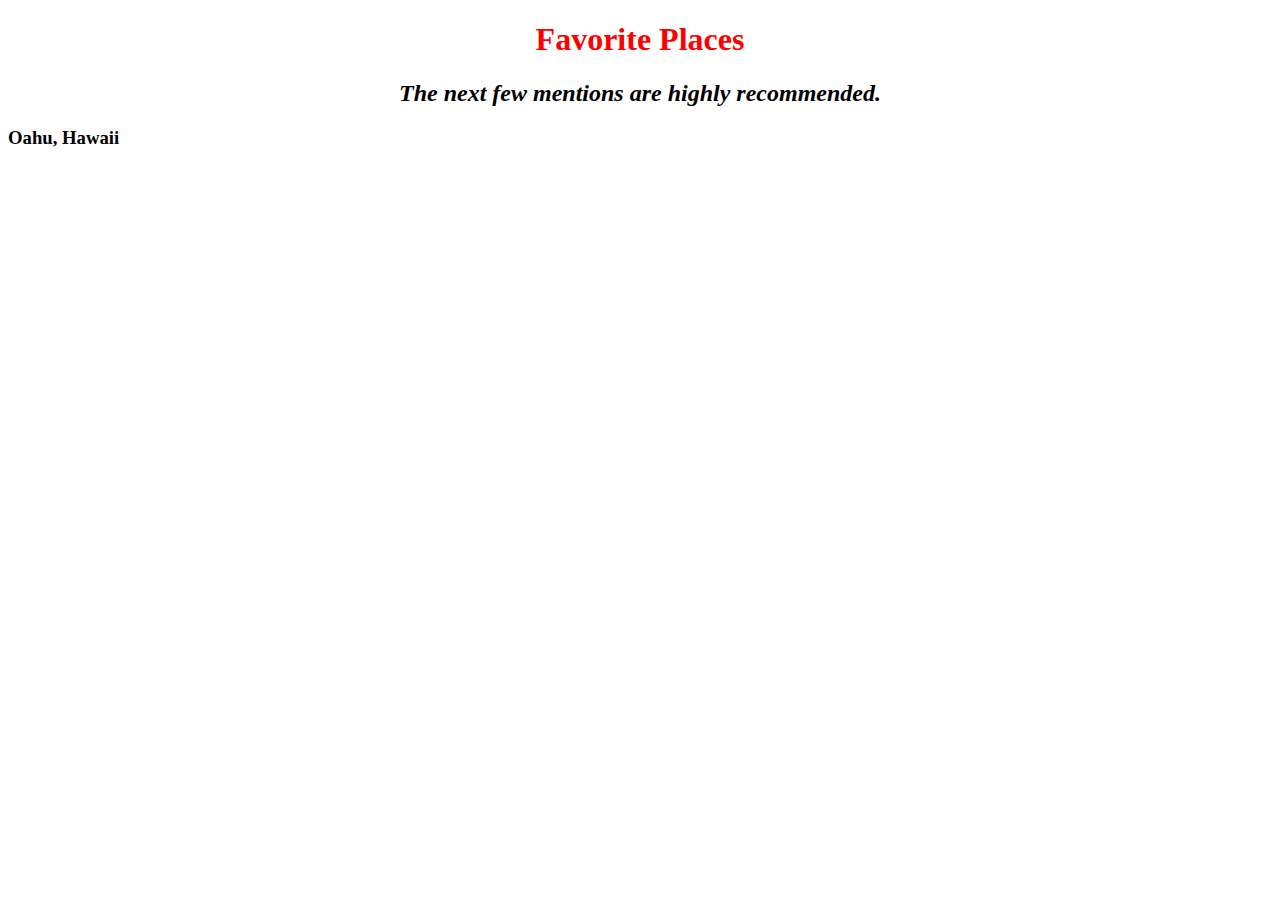
==== favorite-places.html @ 53128491 "Add text to start off favorite places" ====
<!DOCTYPE html>
<html lang="en">
<head>
    <meta charset="UTF-8">
    <meta name="viewport" content="width=device-width, initial-scale=1.0">
    <link rel="stylesheet" href="css/styles.css">
    <title>Favorite Places</title>
</head>
<body>
    <h1>Favorite Places</h1>
    <h2>The next few mentions are highly recommended.</h2>
    <h3>Oahu, Hawaii</h3>
    <img src="oahu.img" alt="">
</body>
</html>
---- css/styles.css ----
h1  {
    color:red;
    text-align: center;
}

h2 {
  font-style: italic;
  text-align: center;
}

p {
  font-family: sans-serif;
  color: gray;
  text-align: center;
  font-style: normal;
  font-weight: normal;
  font-family: cursive;
  font-size: medium;
  line-height: normal;
}

ul {
  font-size: 20px;
  line-height: 30px;
}
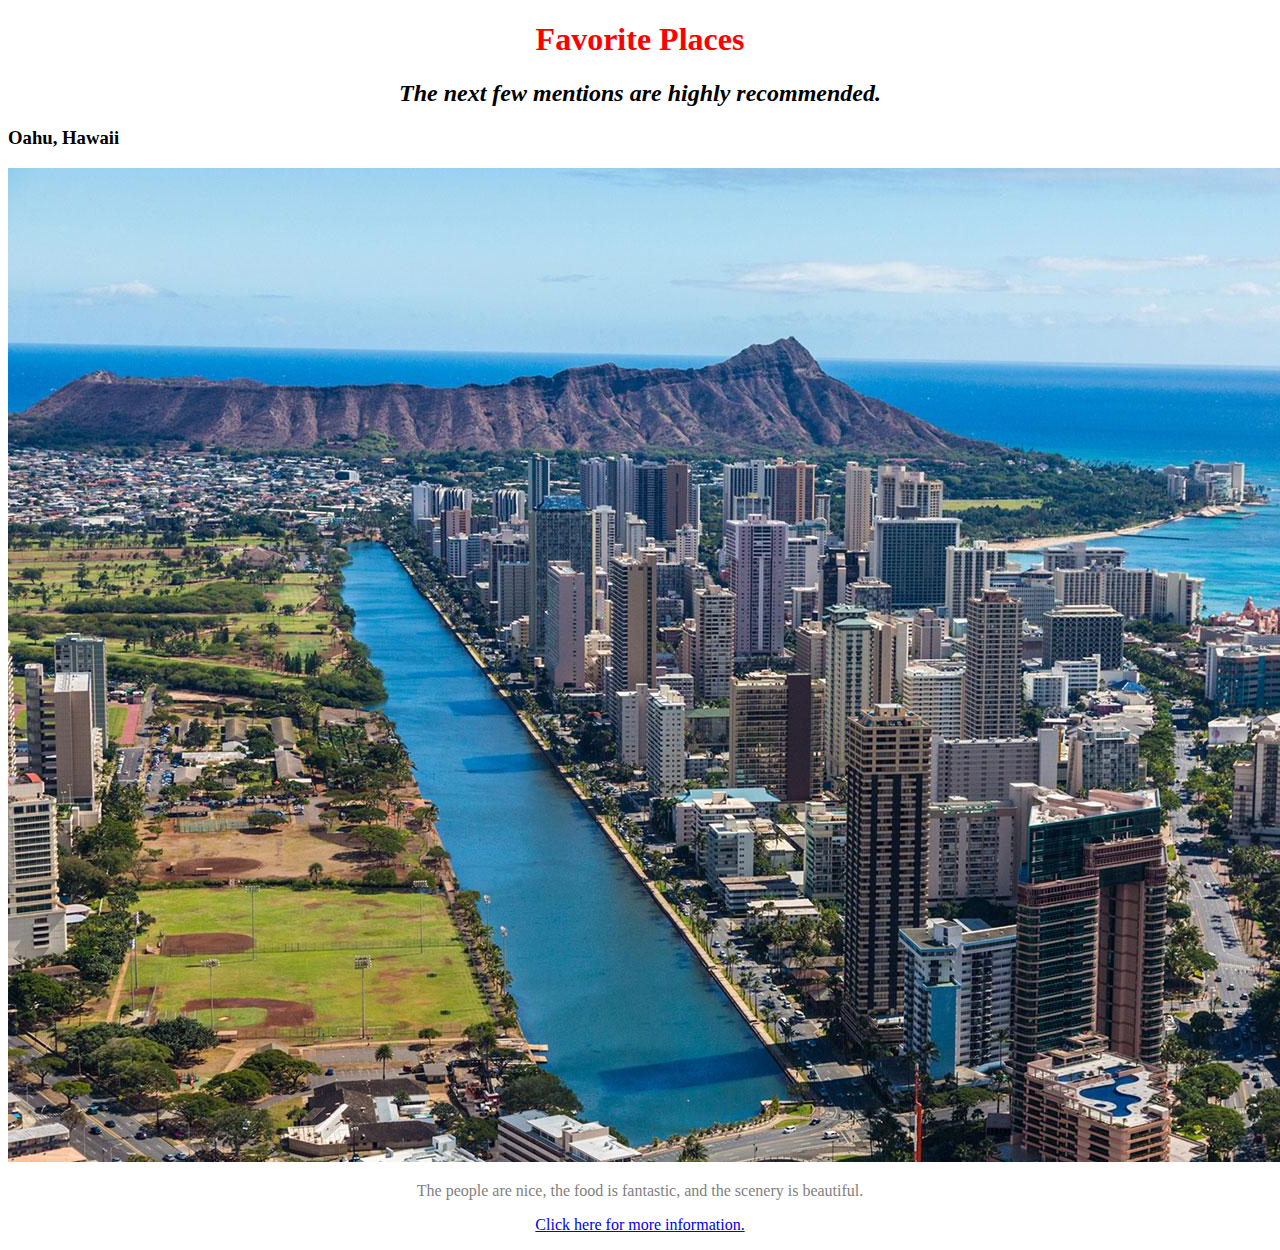
==== commit 71650094: "Add description of oahu, img, and link to oahu info" ====
--- a/favorite-places.html
+++ b/favorite-places.html
@@ -10,6 +10,8 @@
     <h1>Favorite Places</h1>
     <h2>The next few mentions are highly recommended.</h2>
     <h3>Oahu, Hawaii</h3>
-    <img src="oahu.img" alt="">
+    <img src="img/oahu.jpg" alt="picture of oahu">
+    <p>The people are nice, the food is fantastic, and the scenery is beautiful.</p>
+    <p><a href="https://www.hawaii-guide.com/oahu">Click here for more information.</a></p>
 </body>
 </html>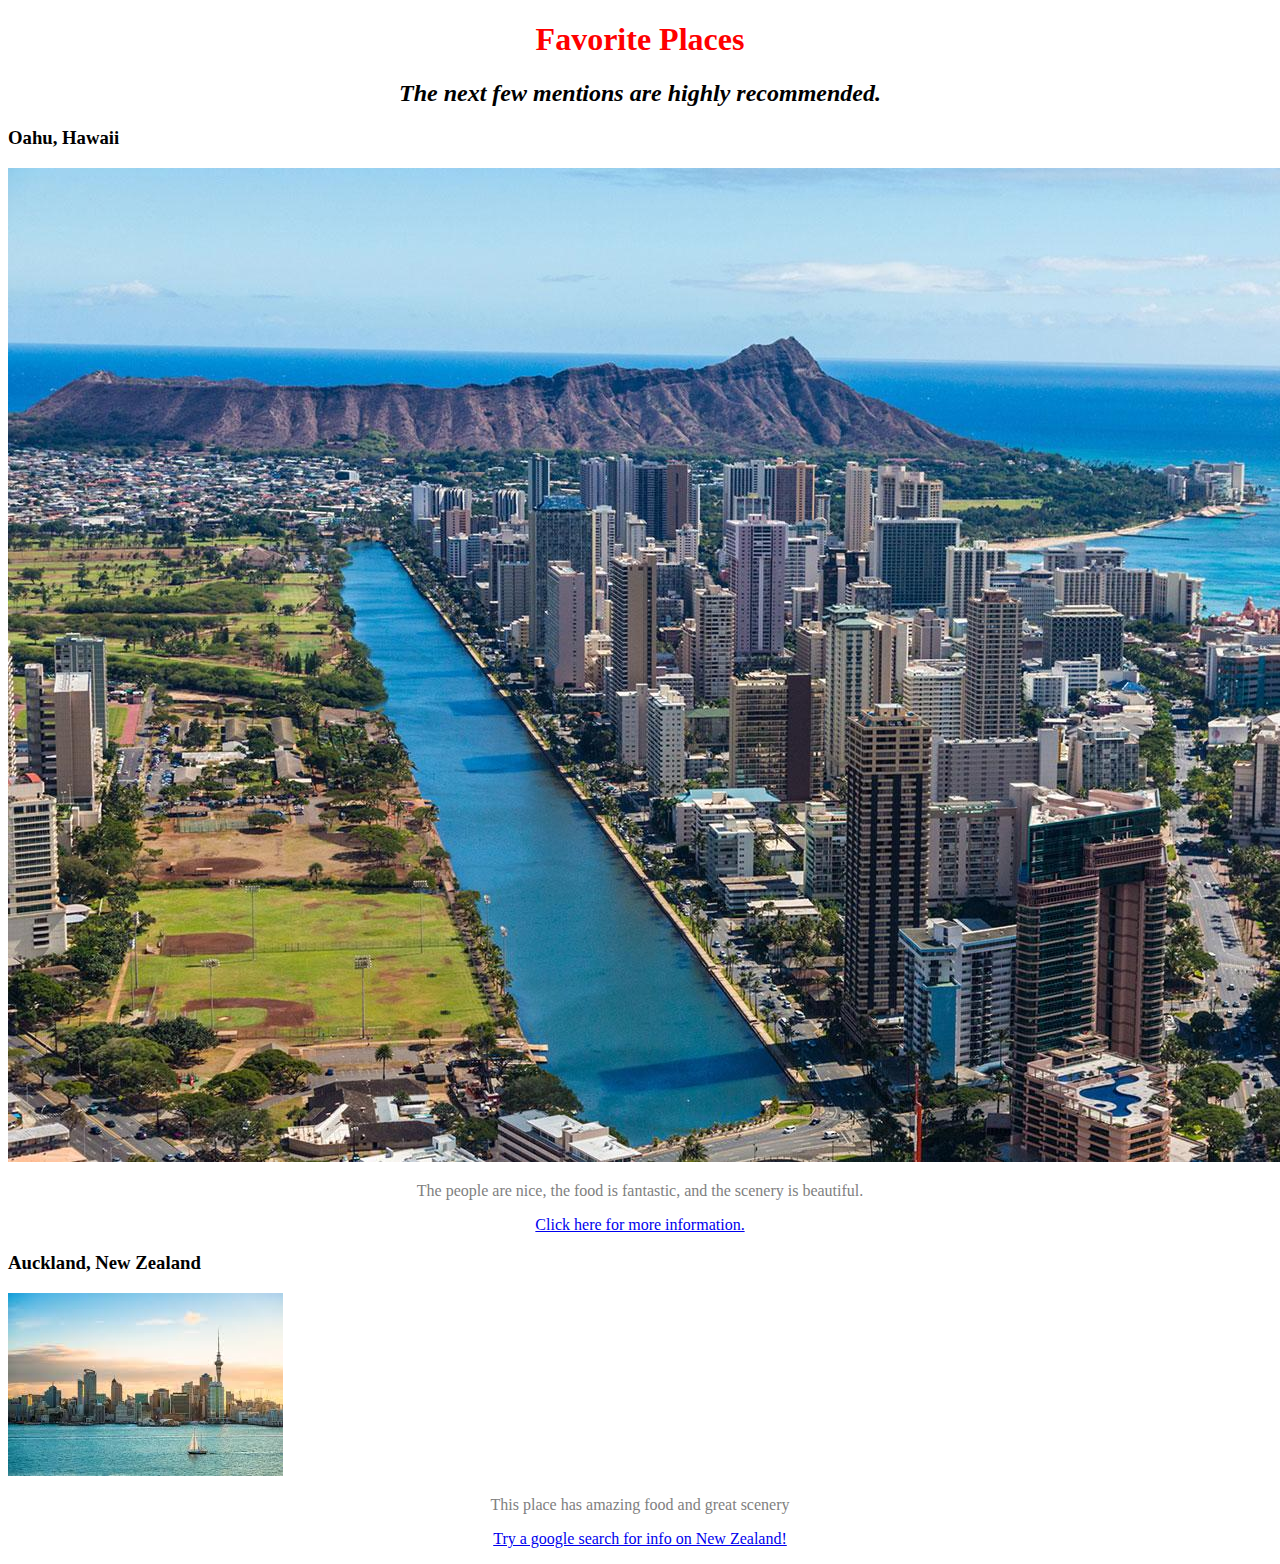
==== commit 522efeb2: "Add information, img, and link re: auckland" ====
--- a/favorite-places.html
+++ b/favorite-places.html
@@ -13,5 +13,9 @@
     <img src="img/oahu.jpg" alt="picture of oahu">
     <p>The people are nice, the food is fantastic, and the scenery is beautiful.</p>
     <p><a href="https://www.hawaii-guide.com/oahu">Click here for more information.</a></p>
+    <h3>Auckland, New Zealand</h3>
+    <img src="img/newZealand.jpeg" alt="image of auckland">
+    <p>This place has amazing food and great scenery</p>
+    <p><a href="www.google.com">Try a google search for info on New Zealand!</a></p>
 </body>
 </html>